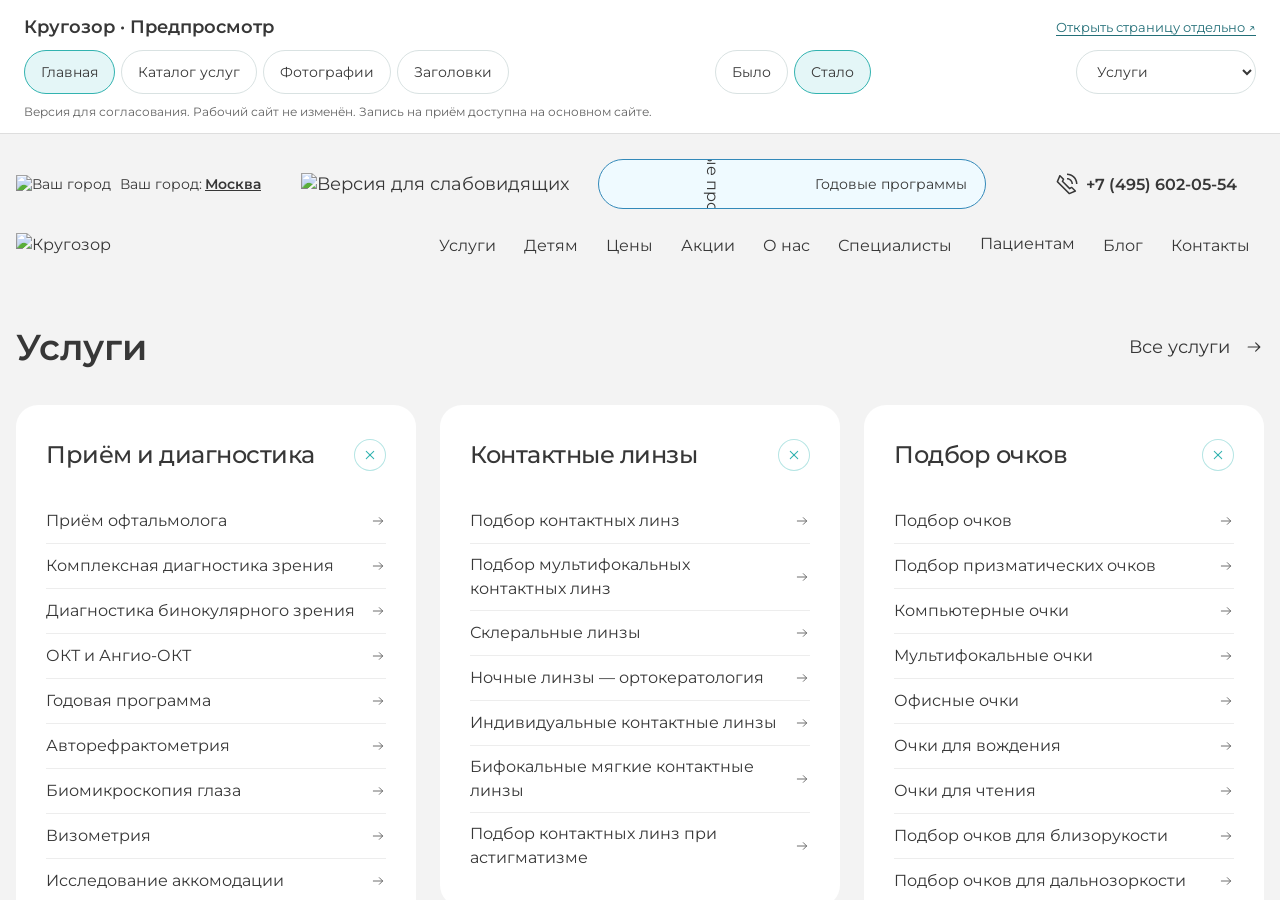
==== preview/services-20261029/index.html @ fbe22743 "Add Moscow homepage and services visual review preview" ====
<!DOCTYPE html>

<html lang="ru"><head><meta charset="utf-8"/><meta content="width=device-width,initial-scale=1" name="viewport"/><meta content="noindex,nofollow,noarchive" name="robots"/><meta content="no-referrer" name="referrer"/><meta content="default-src 'none'; script-src 'self'; style-src 'self'; font-src 'self'; frame-src 'self'; img-src 'self' data:; form-action 'none'; base-uri 'none'" http-equiv="Content-Security-Policy"/><title>Кругозор — согласование изменений</title><link href="assets/review-shell.css?v=d1b6b92ce23e" rel="stylesheet"/><script defer="" src="assets/review-shell.js?v=823edca9392d"></script></head>
<body data-build="c6304aa1f6c5"><header class="review-toolbar"><div class="review-heading"><strong>Кругозор · Предпросмотр</strong><a href="after-home.html#services" id="open-page" rel="noopener" target="_blank">Открыть страницу отдельно ↗</a></div><nav aria-label="Просмотр изменений" class="review-controls"><div aria-label="Страница" class="review-tabs" role="group"><button aria-pressed="true" data-page="home" type="button">Главная</button><button aria-pressed="false" data-page="catalog" type="button">Каталог услуг</button><button aria-pressed="false" data-page="photos" type="button">Фотографии</button><button aria-pressed="false" data-page="headings" type="button">Заголовки</button></div><div aria-label="Версия" class="review-modes" id="mode-controls" role="group"><button aria-pressed="false" data-mode="before" type="button">Было</button><button aria-pressed="true" data-mode="after" type="button">Стало</button></div><select aria-label="Перейти к блоку" id="review-jump"><option value="services">Услуги</option><option value="top">Начало страницы</option><option value="doctors">Врачи</option><option value="clinics">Клиники</option></select></nav><p class="review-notice">Версия для согласования. Рабочий сайт не изменён. Запись на приём доступна на основном сайте.</p></header><main class="review-frame-wrap"><iframe id="review-frame" src="after-home.html#services" title="Предпросмотр главной страницы"></iframe></main></body></html>
---- preview/services-20261029/assets/review-shell.css ----
@font-face{font-family:Montserrat;src:url(fonts/Montserrat-Regular.woff2) format('woff2');font-weight:400;font-display:swap}@font-face{font-family:Montserrat;src:url(fonts/Montserrat-SemiBold.woff2) format('woff2');font-weight:600;font-display:swap}*{box-sizing:border-box}html,body{margin:0;height:100%;font-family:Montserrat,Arial,sans-serif;color:#373737;background:#f3f3f3}body{display:flex;flex-direction:column}.review-toolbar{flex:0 0 auto;padding:16px 24px 12px;background:#fff;border-bottom:1px solid #dedede}.review-heading{display:flex;justify-content:space-between;align-items:center;gap:20px;margin-bottom:12px}.review-heading strong{font-size:18px;font-weight:600}.review-heading a{font-size:13px;color:#236f78;text-underline-offset:3px}.review-controls{display:flex;align-items:center;justify-content:space-between;gap:16px}.review-tabs,.review-modes{display:flex;gap:6px}.review-controls button,.review-controls select{font:inherit;font-size:14px;min-height:44px;padding:9px 16px;border:1px solid #d9e2e2;border-radius:22px;background:#fff;color:#373737;cursor:pointer}.review-controls button[aria-pressed=true]{background:#e4f6f7;border-color:#32b3b0}.review-controls button:hover,.review-controls select:hover{border-color:#32b3b0}.review-controls button:focus-visible,.review-controls select:focus-visible,.review-heading a:focus-visible{outline:3px solid #539bd6;outline-offset:3px}.review-notice{font-size:12px;line-height:1.5;margin:9px 0 0;color:#636363}.review-frame-wrap{min-height:0;flex:1;display:flex}#review-frame{border:0;width:100%;height:100%;background:#f3f3f3}select{max-width:180px}button[hidden],select[hidden],.review-modes[hidden]{display:none!important}@media(max-width:1000px){.review-controls{flex-wrap:wrap}.review-tabs{flex:1;flex-wrap:wrap}.review-tabs button{flex:1;white-space:nowrap}.review-heading a{max-width:170px;text-align:right}}@media(max-width:560px){.review-toolbar{padding:12px}.review-heading{align-items:flex-start;gap:12px;margin-bottom:10px}.review-heading strong{font-size:15px}.review-heading a{font-size:11px}.review-controls{gap:8px}.review-tabs{flex-basis:100%;gap:5px}.review-tabs button{font-size:12px;padding:7px 10px;min-height:44px}.review-modes{flex:1}.review-modes button{flex:1}.review-controls select{font-size:12px;min-height:44px}.review-notice{font-size:10px;margin-top:7px}}@media(prefers-reduced-motion:reduce){*{scroll-behavior:auto!important}}
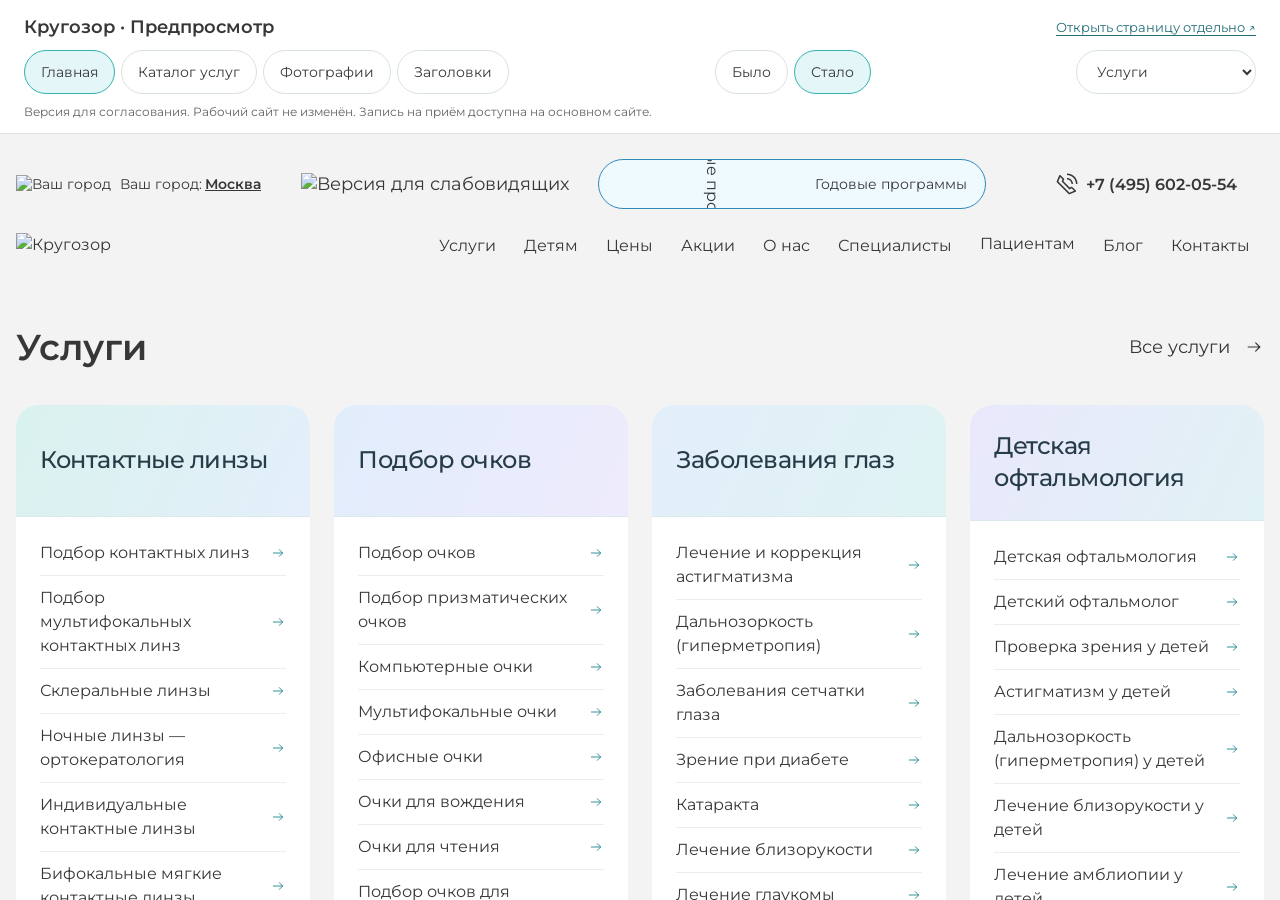
==== commit dbc7ff87: "Refine Moscow review layout from client feedback" ====
--- a/preview/services-20261029/index.html
+++ b/preview/services-20261029/index.html
@@ -1,4 +1,4 @@
 <!DOCTYPE html>
 
 <html lang="ru"><head><meta charset="utf-8"/><meta content="width=device-width,initial-scale=1" name="viewport"/><meta content="noindex,nofollow,noarchive" name="robots"/><meta content="no-referrer" name="referrer"/><meta content="default-src 'none'; script-src 'self'; style-src 'self'; font-src 'self'; frame-src 'self'; img-src 'self' data:; form-action 'none'; base-uri 'none'" http-equiv="Content-Security-Policy"/><title>Кругозор — согласование изменений</title><link href="assets/review-shell.css?v=d1b6b92ce23e" rel="stylesheet"/><script defer="" src="assets/review-shell.js?v=823edca9392d"></script></head>
-<body data-build="c6304aa1f6c5"><header class="review-toolbar"><div class="review-heading"><strong>Кругозор · Предпросмотр</strong><a href="after-home.html#services" id="open-page" rel="noopener" target="_blank">Открыть страницу отдельно ↗</a></div><nav aria-label="Просмотр изменений" class="review-controls"><div aria-label="Страница" class="review-tabs" role="group"><button aria-pressed="true" data-page="home" type="button">Главная</button><button aria-pressed="false" data-page="catalog" type="button">Каталог услуг</button><button aria-pressed="false" data-page="photos" type="button">Фотографии</button><button aria-pressed="false" data-page="headings" type="button">Заголовки</button></div><div aria-label="Версия" class="review-modes" id="mode-controls" role="group"><button aria-pressed="false" data-mode="before" type="button">Было</button><button aria-pressed="true" data-mode="after" type="button">Стало</button></div><select aria-label="Перейти к блоку" id="review-jump"><option value="services">Услуги</option><option value="top">Начало страницы</option><option value="doctors">Врачи</option><option value="clinics">Клиники</option></select></nav><p class="review-notice">Версия для согласования. Рабочий сайт не изменён. Запись на приём доступна на основном сайте.</p></header><main class="review-frame-wrap"><iframe id="review-frame" src="after-home.html#services" title="Предпросмотр главной страницы"></iframe></main></body></html>
+<body data-build="7965832ab336"><header class="review-toolbar"><div class="review-heading"><strong>Кругозор · Предпросмотр</strong><a href="after-home.html#services" id="open-page" rel="noopener" target="_blank">Открыть страницу отдельно ↗</a></div><nav aria-label="Просмотр изменений" class="review-controls"><div aria-label="Страница" class="review-tabs" role="group"><button aria-pressed="true" data-page="home" type="button">Главная</button><button aria-pressed="false" data-page="catalog" type="button">Каталог услуг</button><button aria-pressed="false" data-page="photos" type="button">Фотографии</button><button aria-pressed="false" data-page="headings" type="button">Заголовки</button></div><div aria-label="Версия" class="review-modes" id="mode-controls" role="group"><button aria-pressed="false" data-mode="before" type="button">Было</button><button aria-pressed="true" data-mode="after" type="button">Стало</button></div><select aria-label="Перейти к блоку" id="review-jump"><option value="services">Услуги</option><option value="top">Начало страницы</option><option value="doctors">Врачи</option><option value="clinics">Клиники</option></select></nav><p class="review-notice">Версия для согласования. Рабочий сайт не изменён. Запись на приём доступна на основном сайте.</p></header><main class="review-frame-wrap"><iframe id="review-frame" src="after-home.html#services" title="Предпросмотр главной страницы"></iframe></main></body></html>
